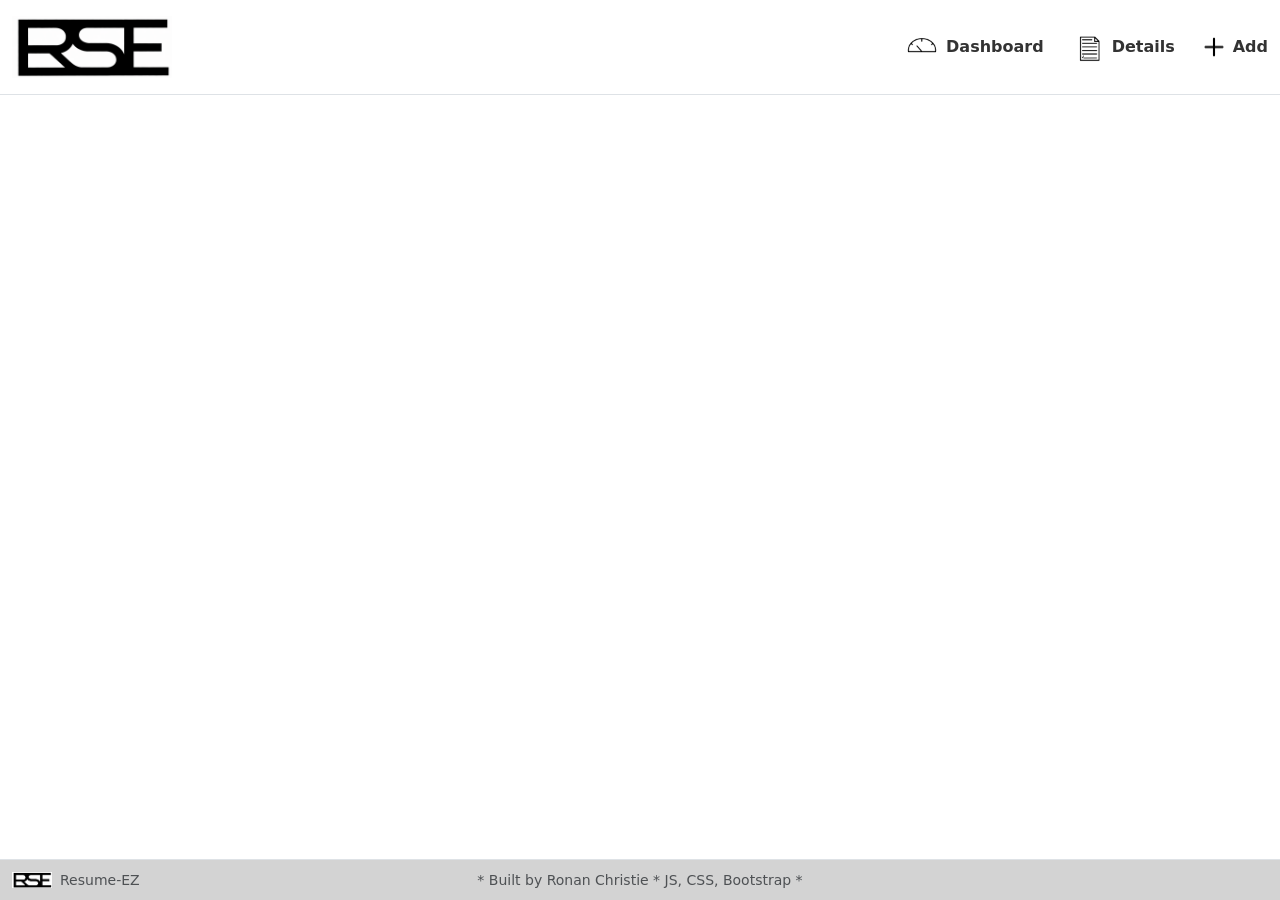
==== addpage.html @ 3aee8b9d "added headers and footers with navbar to all pages" ====
<!DOCTYPE html>
<html lang="en">
<head>
    <meta charset="UTF-8">
    <meta name="viewport" content="width=device-width, initial-scale=1.0">
    <title>Resume-EZ Dashboard</title>
<!-- Bootstrap and styling sheet link  -->
    <link href="https://cdn.jsdelivr.net/npm/bootstrap@5.3.5/dist/css/bootstrap.min.css" rel="stylesheet">
    <link rel="stylesheet" href="css\style.css">
</head>
<body class="d-flex flex-column min-vh-100">
<!-- Container for the changebale window size  -->
<header class="container-fluid border-bottom py-3">
    <div class="d-flex justify-content-between align-items-center">

<!-- Logo for the entire header of pages  -->
        <div class="d-flex align-items-center">
            <img src="images\RSE Logo.png" alt="RSE Logo" width="160" class="me-2">
        </div>

<!-- Nav bar functions and logos I made -->
        <div class="d-flex gap-4">

            <a href="index.html" class="nav-link-custom d-flex align-items-center">
                <img src="images/Dashboard Logo.png" width="40" class="me-1">
                <span>Dashboard</span>
            </a>

            <a href="details.html" class="nav-link-custom d-flex align-items-center">
                <img src="images/Application Details Icon.png" width="40" class="me-1">
                <span>Details</span>
            </a>

            <a href="addpage.html" class="nav-link-custom d-flex align-items-center">
                <img src="images/Plus Icon.png" width="30" class="me-1">
                <span>Add</span>
            </a>
        </div>

    </div>
</header>
<!-- Main contents and add button  -->
<main class="flex-grow-1">
    <div class="container text-center mb-4">

    </div>

    <div class="container">
        <div id="job-list" class="row"></div>
    </div>
</main>
    <script src="javascript\script.js"></script>

<footer class="container-fluid border-top py-2 mt-5">
    <div class="row align-items-center">

        <!-- LEFT -->
        <div class="col-4 d-flex align-items-center">
            <img src="images\RSE Logo.png" width="40" class="me-2">
            <small class="text-muted">Resume-EZ</small>
        </div>

        <!-- CENTER -->
        <div class="col-4 text-center">
            <small class="text-muted"> * Built by Ronan Christie * JS, CSS, Bootstrap * </small>
        </div>

        <div class="col-4"></div>

    </div>
</footer>
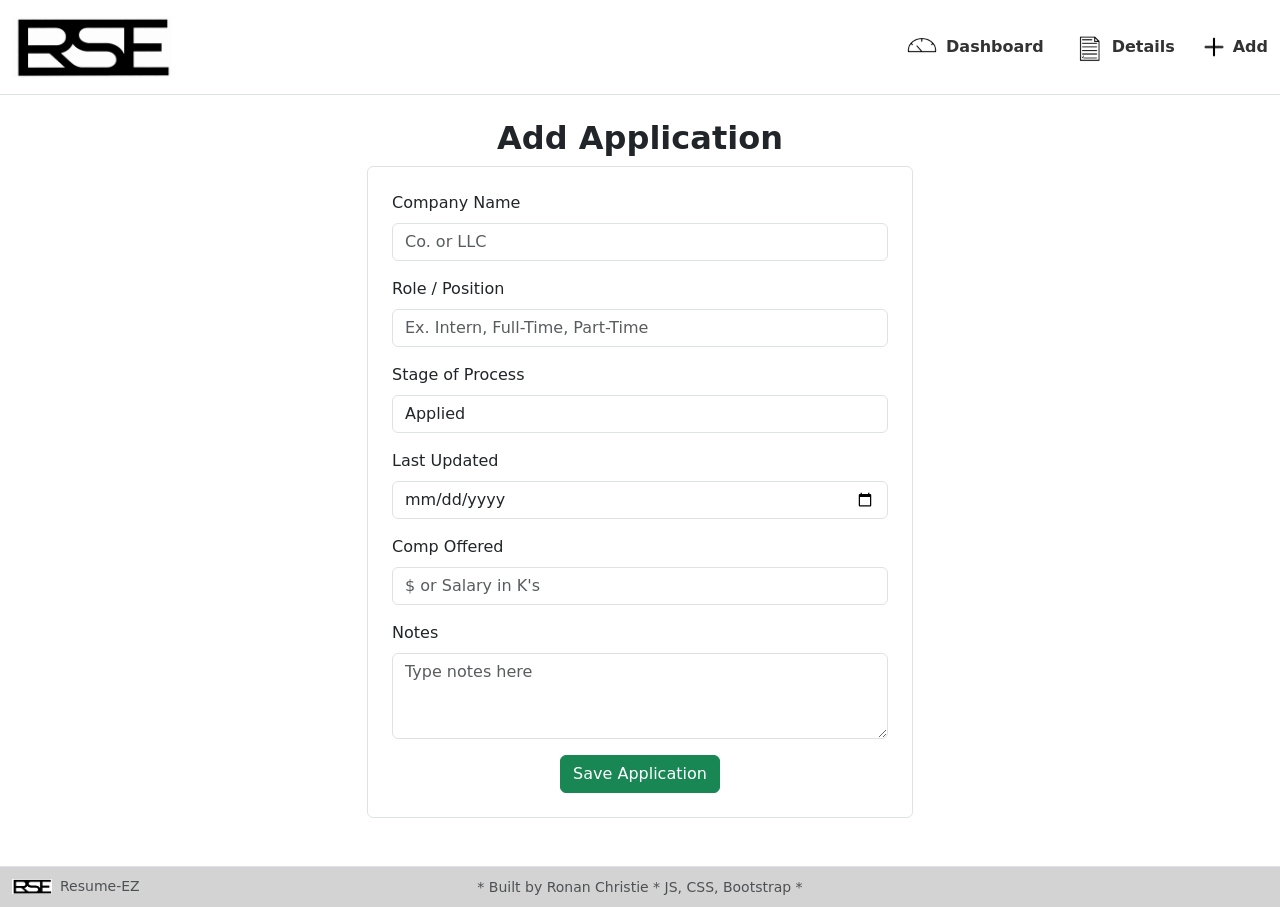
==== commit a7baeda6: "made the entry box for gathering new applications and made addpage.html" ====
--- a/addpage.html
+++ b/addpage.html
@@ -41,26 +41,85 @@
 </header>
 <!-- Main contents and add button  -->
 <main class="flex-grow-1">
-    <div class="container text-center mb-4">
+
+    <div class="container mt-4">
+
+<!-- Title above entry box -->
+        <h2 class="text-center b-4" style="font-weight: bold;">Add Application</h2>
+
+<!-- Box holding all entry feilds for the application -->
+        <div class="row justify-content-center">
+            <div class="col-md-6">
+
+                <div class="border p-4 rounded">
+
+<!-- Company offering a position -->
+                    <div class="mb-3">
+                        <label class="form-label">Company Name</label>
+                        <input id="company" type="text" class="form-control" placeholder="Co. or LLC">
+                    </div>
+
+<!-- Role or position applied for-->
+                    <div class="mb-3">
+                        <label class="form-label">Role / Position</label>
+                        <input id="role" type="text" class="form-control" placeholder="Ex. Intern, Full-Time, Part-Time">
+                    </div>
+
+<!-- Status of a Job application with drop down options -->
+                    <div class="mb-3">
+                        <label class="form-label">Stage of Process</label>
+                        <select id="status" class="form-control">
+                            <option>Applied</option>
+                            <option>Assessment</option>
+                            <option>Interview</option>
+                            <option>Offer</option>
+                            <option>Aceppted</option>
+                        </select>
+                    </div>
+
+<!-- Date modified -->
+                    <div class="mb-3">
+                        <label class="form-label">Last Updated</label>
+                        <input id="date" type="date" class="form-control">
+                    </div>
+
+                    
+<!-- Compensation of a job listing -->
+                    <div class="mb-3">
+                        <label class="form-label">Comp Offered</label>
+                        <input id="comp" type="text" class="form-control" placeholder="$ or Salary in K's">
+                    </div>
+
+<!-- Notes for a job application -->
+                    <div class="mb-3">
+                       <label class="form-label">Notes</label>
+                        <textarea id="notes" class="form-control" rows="3"placeholder="Type notes here"></textarea>
+                    </div>
+                    
+<!-- Save button to keep everything in all boxes-->
+                    <div class="text-center">
+                        <button id="save-btn" class="btn btn-success">Save Application</button>
+                    </div>
+                </div>
+
+            </div>
+        </div>
 
     </div>
 
-    <div class="container">
-        <div id="job-list" class="row"></div>
-    </div>
 </main>
     <script src="javascript\script.js"></script>
 
 <footer class="container-fluid border-top py-2 mt-5">
     <div class="row align-items-center">
 
-        <!-- LEFT -->
+<!-- Logo and Name -->
         <div class="col-4 d-flex align-items-center">
             <img src="images\RSE Logo.png" width="40" class="me-2">
             <small class="text-muted">Resume-EZ</small>
         </div>
 
-        <!-- CENTER -->
+<!-- Center text crediting myself and listing tools -->
         <div class="col-4 text-center">
             <small class="text-muted"> * Built by Ronan Christie * JS, CSS, Bootstrap * </small>
         </div>
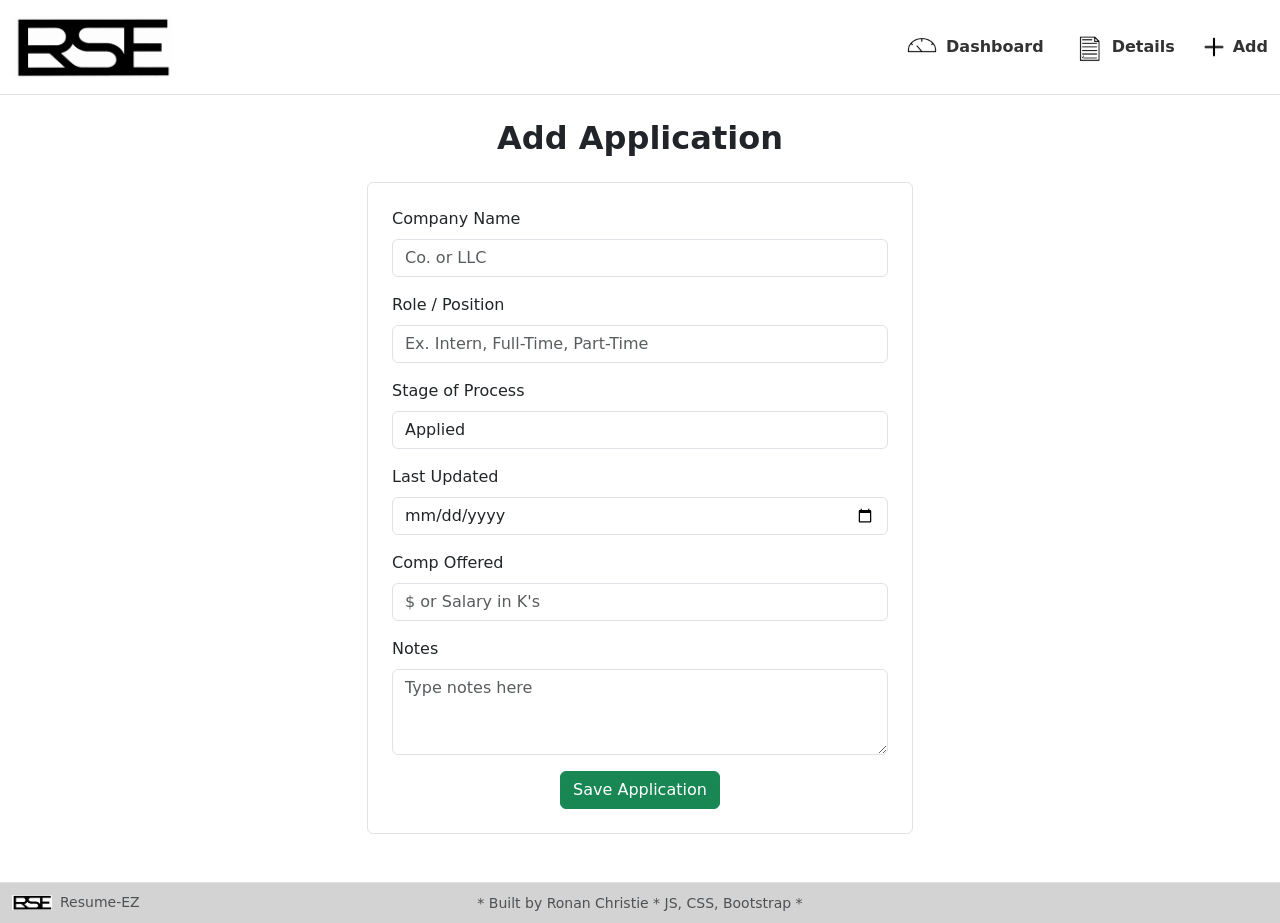
==== commit 1b7903bf: "Fixed small typos in bootstrap and then created table for dashboard display" ====
--- a/addpage.html
+++ b/addpage.html
@@ -45,7 +45,7 @@
     <div class="container mt-4">
 
 <!-- Title above entry box -->
-        <h2 class="text-center b-4" style="font-weight: bold;">Add Application</h2>
+        <h2 class="text-center mb-4" style="font-weight: bold;">Add Application</h2>
 
 <!-- Box holding all entry feilds for the application -->
         <div class="row justify-content-center">
@@ -73,7 +73,7 @@
                             <option>Assessment</option>
                             <option>Interview</option>
                             <option>Offer</option>
-                            <option>Aceppted</option>
+                            <option>Accepted</option>
                         </select>
                     </div>
 
@@ -93,7 +93,7 @@
 <!-- Notes for a job application -->
                     <div class="mb-3">
                        <label class="form-label">Notes</label>
-                        <textarea id="notes" class="form-control" rows="3"placeholder="Type notes here"></textarea>
+                        <textarea id="notes" class="form-control" rows="3" placeholder="Type notes here"></textarea>
                     </div>
                     
 <!-- Save button to keep everything in all boxes-->
